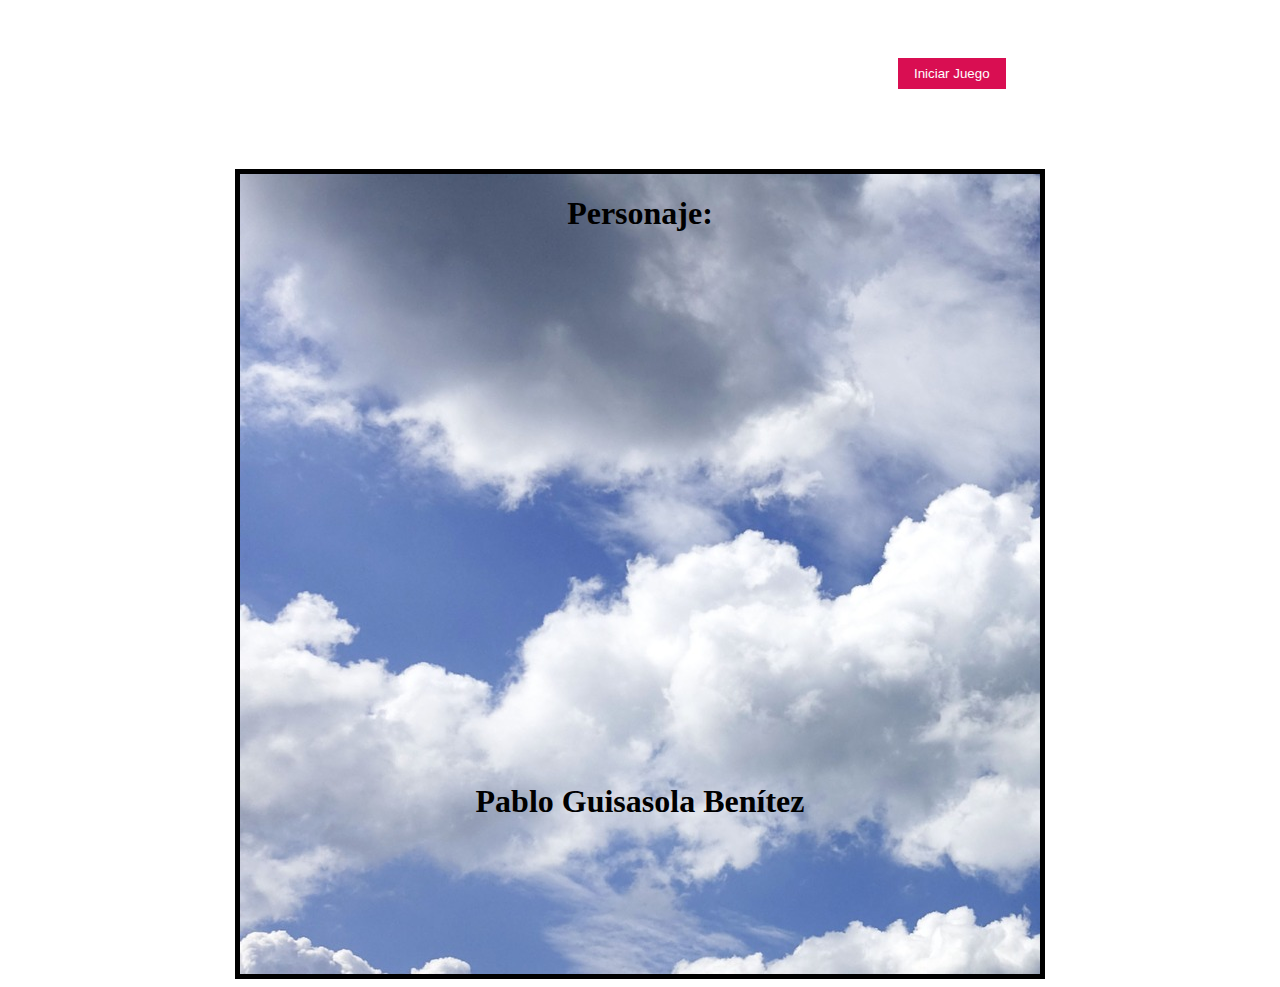
==== Juego.html @ 4456f3ed "fase1" ====
<!DOCTYPE html>
<html lang="en">

<head>
    <meta charset="UTF-8">
    <meta http-equiv="X-UA-Compatible" content="IE=edge">
    <meta name="viewport" content="width=device-width, initial-scale=1.0">
    <link href="css/personaje.css" rel="stylesheet" type="text/css">
    <title>Document</title>

    


</head>

<body>
    <a href="html/mapa.html">
        <button class="boton_jugar">Iniciar Juego</button>
      </a> 
    <div id= "cuadrado_juego" class="cuadrado">
        <h1 class="titulo">Personaje:</h1>

        <marquee class="animacion"  scrolldelay="0" scrollamount="20" direction="right" loop="infinite" onmouseout="this.start()" onmouseover="this.stop()">
        <a href="images/personaje.png" target="_blank"><img title="Titulo de la entrada" alt="Titulo de la entrada" src="images/personaje.png" height ="500px" width="500px"/></a><a href="images/personaje.png" target="_blank"></marquee>
        <h1 class="nombre">Pablo Guisasola Benítez</h1>

        
       

    </div>
</body>

</html>
---- css/personaje.css ----
.cuadrado {
    width: 800px;
    /* Ancho de 800 píxeles */
    height: 800px;
    /* Alto de 800 píxeles */
    background: rgb(255, 255, 255);
    /* Fondo de color blanco */
    border: 5px solid #000;
    /* Borde color negro y de 5 píxel de grosor */
    margin: auto;
    margin-top: 80px;
    display: block;

}

.nombre, .titulo{
    text-align: center  ;
}

#cuadrado_juego{
    background-image: url("../images/nubes.jpg");
}

.boton_jugar {
    
    margin-left: 890px;
    margin-top: 50px;
    border: none;
    padding: 0.5rem 1rem;
    background: #d90e52;
    color: white;
    cursor: pointer;

}

.pesonaje {
    width: 100px;
    height: 100px;
    background: blue;
    position: absolute;
}

.personaje.moviendo {
    animation-duration: 1s;
    animation-name: moviendo;
    animation-iteration-count: infinite;
    animation-direction: alternate;
    animation-timing-function: linear;
}

@keyframes moviendo {
    from {
        left: 0;
    }

    to {
        left: 400px;
    }
}
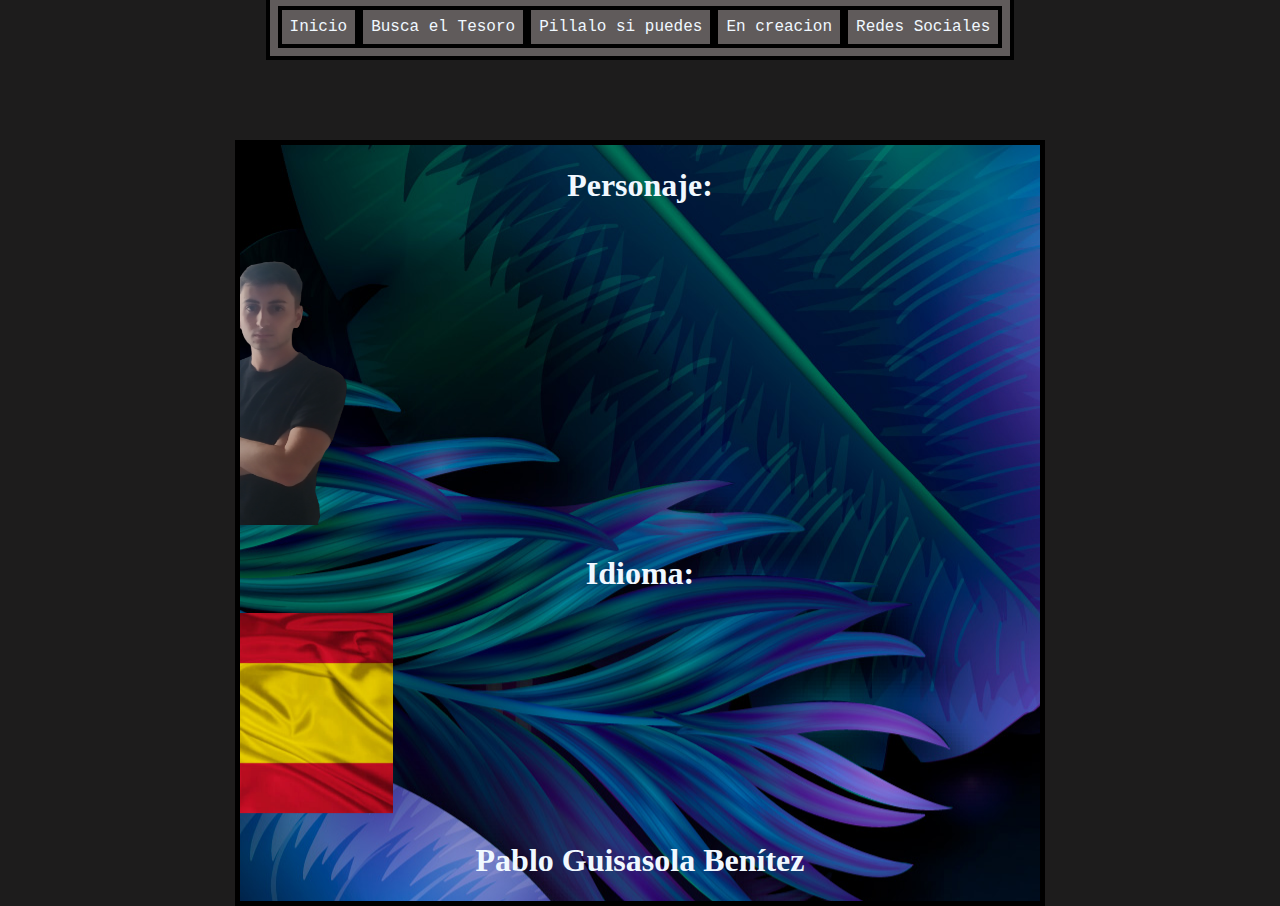
==== commit e2d72b49: "fasefinal1" ====
--- a/Juego.html
+++ b/Juego.html
@@ -5,27 +5,58 @@
     <meta charset="UTF-8">
     <meta http-equiv="X-UA-Compatible" content="IE=edge">
     <meta name="viewport" content="width=device-width, initial-scale=1.0">
-    <link href="css/personaje.css" rel="stylesheet" type="text/css">
+    <link href="css/inicio.css" rel="stylesheet" type="text/css">
     <title>Document</title>
 
-    
+
 
 
 </head>
 
 <body>
-    <a href="html/mapa.html">
-        <button class="boton_jugar">Iniciar Juego</button>
-      </a> 
-    <div id= "cuadrado_juego" class="cuadrado">
+    <nav>
+        <ul>
+          <li>
+            <a href="Juego.html">Inicio</a>
+          </li>
+            <li>
+              <a href="html/mapa.html">Busca el Tesoro</a>
+            </li>
+            <li>
+              <a href="html/pillalo.html">Pillalo si puedes</a>
+            </li>
+            <li>
+              <a href="">En creacion</a>
+            </li>
+            <li>
+              <a href="">Redes Sociales</a>
+            </li>
+            </ul>
+          </nav>
+    <div id="cuadrado_juego" class="cuadrado">
         <h1 class="titulo">Personaje:</h1>
 
-        <marquee class="animacion"  scrolldelay="0" scrollamount="20" direction="right" loop="infinite" onmouseout="this.start()" onmouseover="this.stop()">
-        <a href="images/personaje.png" target="_blank"><img title="Titulo de la entrada" alt="Titulo de la entrada" src="images/personaje.png" height ="500px" width="500px"/></a><a href="images/personaje.png" target="_blank"></marquee>
-        <h1 class="nombre">Pablo Guisasola Benítez</h1>
+        <marquee class="animacion" scrolldelay="0" scrollamount="20" direction="right" loop="infinite"
+            onmouseout="this.start()" onmouseover="this.stop()">
+            <a href="images/personaje.png" target="_blank"><img title="personaje" alt="personaje"
+                    src="images/personaje.png" height="300px" width="250px" /></a><a href="images/personaje.png"
+                target="_blank">
+        </marquee>
 
-        
-       
+        <h1 class="titulo">Idioma:</h1>
+
+        <marquee class="animacion" scrolldelay="0" scrollamount="20" direction="right" loop="infinite"
+            onmouseout="this.start()" onmouseover="this.stop()">
+
+            <a href="images/bandera de españa.jpg" target="_blank"><img title="bandera" alt="bandera"
+                    src="images/bandera de españa.jpg" height="200px" width="300px" /></a><a href="images/bandera de españa.jpg"
+                target="_blank">
+            </marquee>
+            
+                <h1 class="nombre">Pablo Guisasola Benítez</h1>
+
+
+
 
     </div>
 </body>
--- a/css/inicio.css
+++ b/css/inicio.css
@@ -0,0 +1,112 @@
+.cuadrado {
+    width: 800px;
+    /* Ancho de 800 píxeles */
+    height: 800px;
+    /* Alto de 800 píxeles */
+    background: rgb(255, 255, 255);
+    /* Fondo de color blanco */
+    border: 5px solid #000;
+    /* Borde color negro y de 5 píxel de grosor */
+    margin: auto;
+    margin-top: 80px;
+    display: block;
+
+}
+
+.nombre,
+.titulo {
+    text-align: center;
+}
+
+#cuadrado_juego {
+    background-image: url("../images/inicio.jpg");
+}
+
+.boton_jugar {
+
+
+    border: none;
+    padding: 10%;
+    background: #d90e52;
+    color: white;
+    cursor: pointer;
+
+
+}
+
+.pesonaje {
+    width: 100px;
+    height: 100px;
+    background: blue;
+    position: absolute;
+}
+
+.personaje.moviendo {
+    animation-duration: 1s;
+    animation-name: moviendo;
+    animation-iteration-count: infinite;
+    animation-direction: alternate;
+    animation-timing-function: linear;
+}
+
+@keyframes moviendo {
+    from {
+        left: 0;
+    }
+
+    to {
+        left: 400px;
+    }
+}
+
+body {
+    height: 100vh;
+    padding: 0%;
+    margin: 0%;
+    display: flex;
+    justify-content: center;
+    align-items: center;
+    flex-direction: column;
+    background-color: rgb(29, 28, 28);
+}
+
+ul {
+    display: flex;
+    flex-flow: row;
+    justify-content: center;
+   
+}
+
+li {
+    margin-right: 10px;
+    list-style-type: none;
+    font-size:10%;
+    
+}
+
+li:hover {
+    background: rgb(3, 3, 3);
+}
+
+table, ul, li {
+    border:4px solid black;
+    font-family:'Courier New', Courier, monospace;
+    padding: 8px;
+    margin: auto;
+    font-size:100%;
+    text-align:center;
+    
+}
+
+h1{
+    color:aliceblue;
+}
+
+nav {
+    background-color: #605b5b;
+}
+
+a{
+    text-decoration: none;
+    color: aliceblue;
+}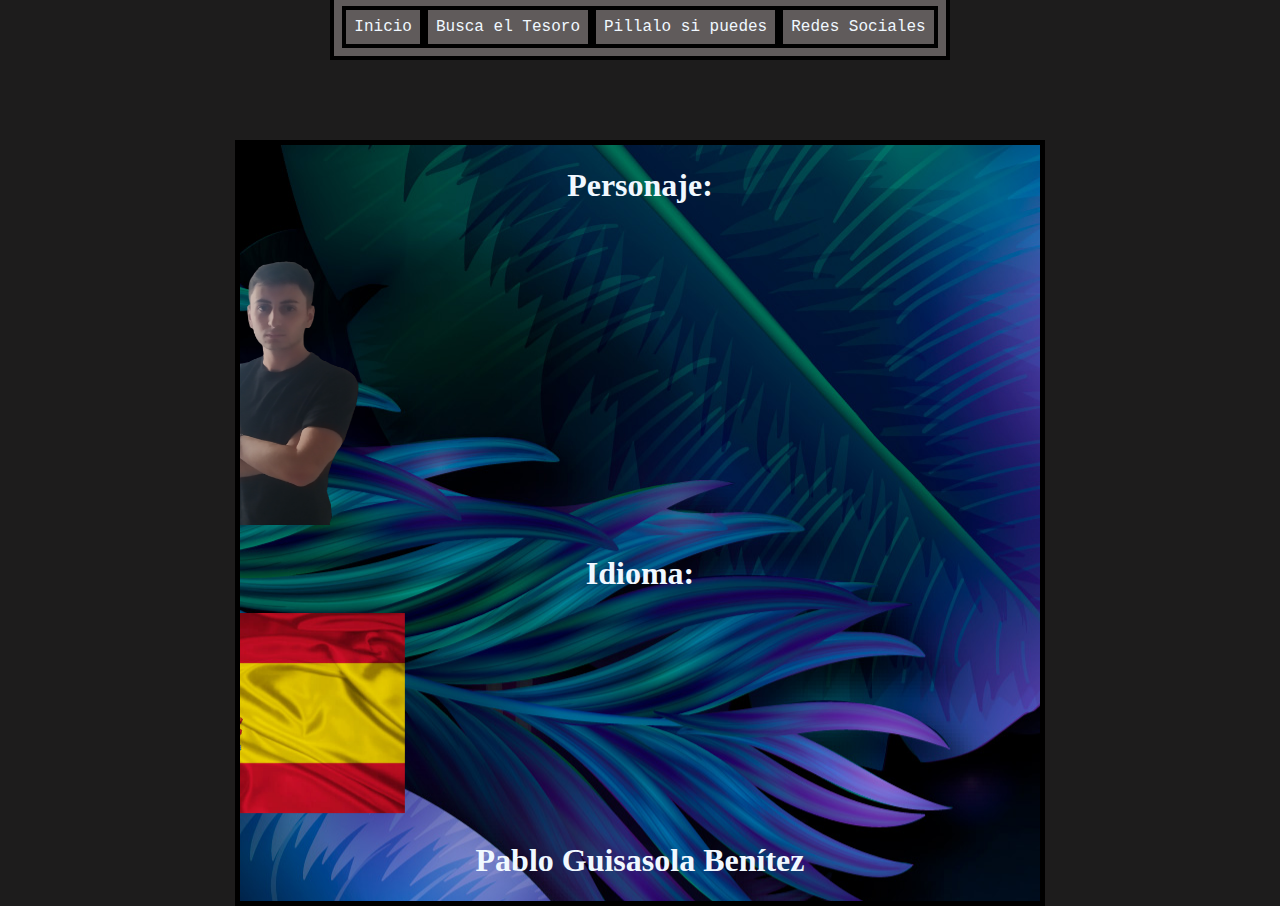
==== commit fb0d05a9: "JuegoFinal" ====
--- a/Juego.html
+++ b/Juego.html
@@ -26,10 +26,7 @@
               <a href="html/pillalo.html">Pillalo si puedes</a>
             </li>
             <li>
-              <a href="">En creacion</a>
-            </li>
-            <li>
-              <a href="">Redes Sociales</a>
+              <a href="html/redesSociales.html">Redes Sociales</a>
             </li>
             </ul>
           </nav>
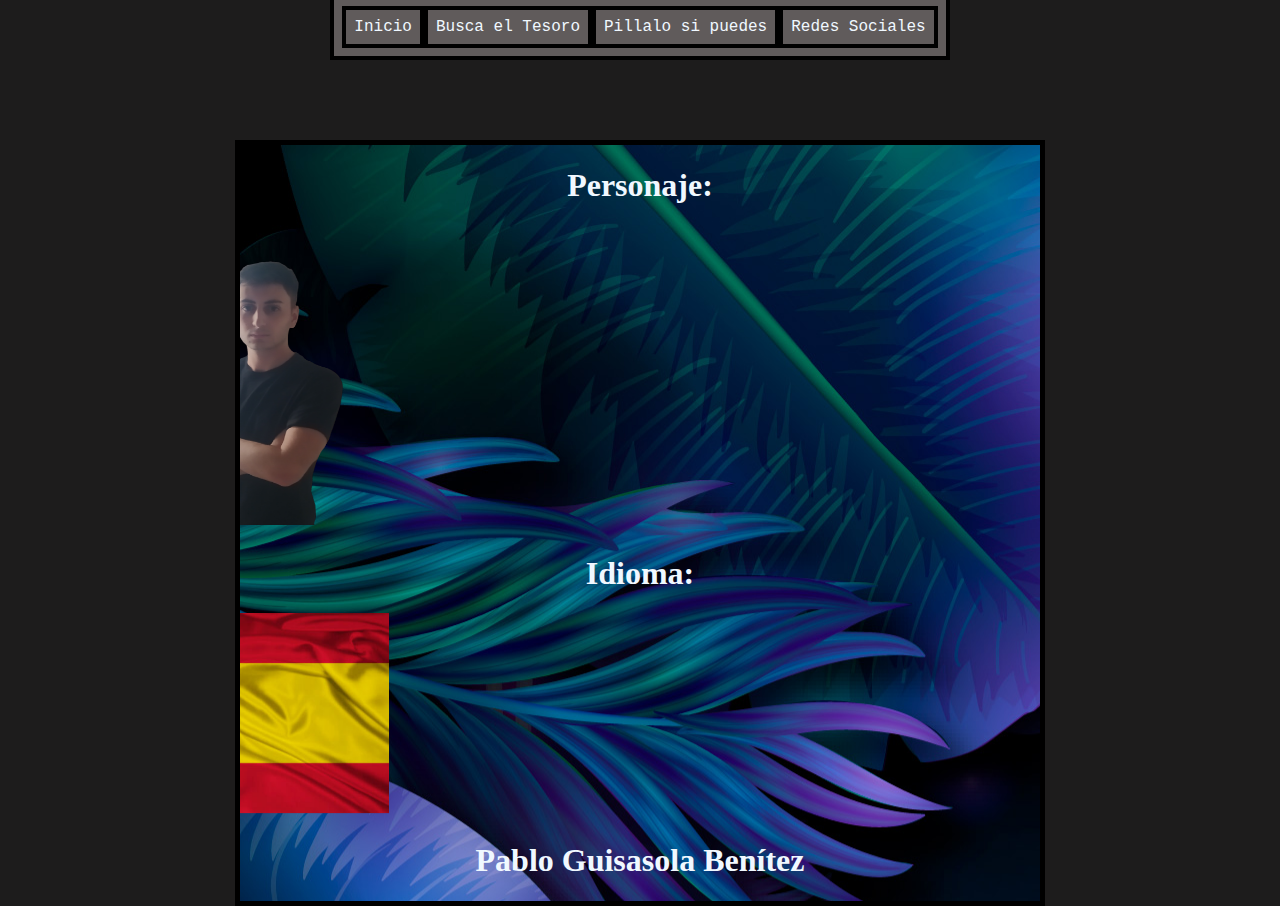
==== commit 2a6501e1: "JuegoFinal2" ====
--- a/Juego.html
+++ b/Juego.html
@@ -3,10 +3,11 @@
 
 <head>
     <meta charset="UTF-8">
+    <link rel="icon" href="images/IsoTipo.png" type="image/jpg" />
     <meta http-equiv="X-UA-Compatible" content="IE=edge">
     <meta name="viewport" content="width=device-width, initial-scale=1.0">
     <link href="css/inicio.css" rel="stylesheet" type="text/css">
-    <title>Document</title>
+    <title>Juego Pablo</title>
 
 
 
